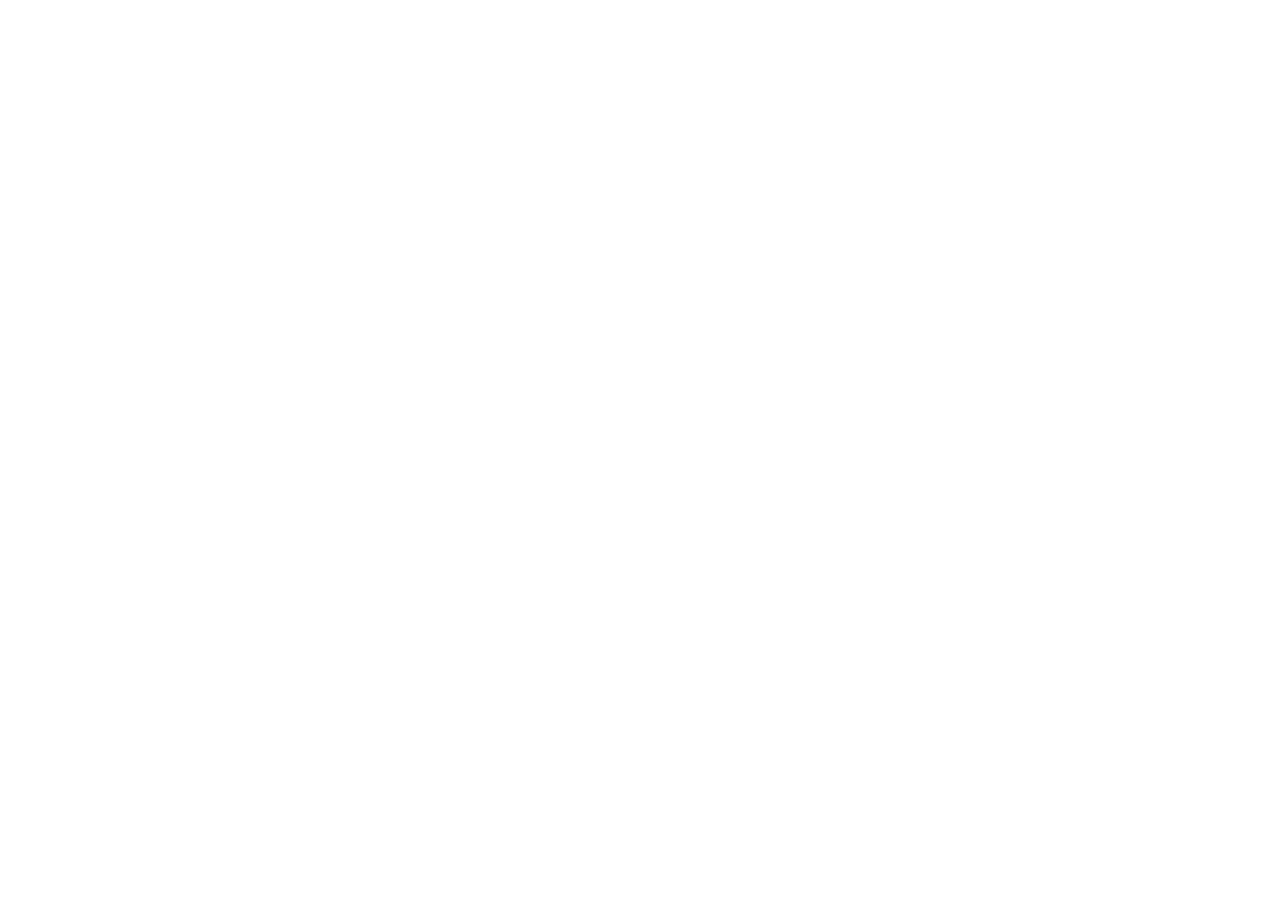
==== index.html @ 3509c4d0 "primeira pag" ====
<!DOCTYPE html>
<html lang="pt-br">
<head>
    <meta charset="UTF-8">
    <meta name="viewport" content="width=device-width, initial-scale=1.0">
    <link rel="shortcut icon" href="pacote-d013/favicon.ico" type="image/x-icon">
    <title>Projeto redes sociais</title>
</head>
<body>
    
</body>
</html>
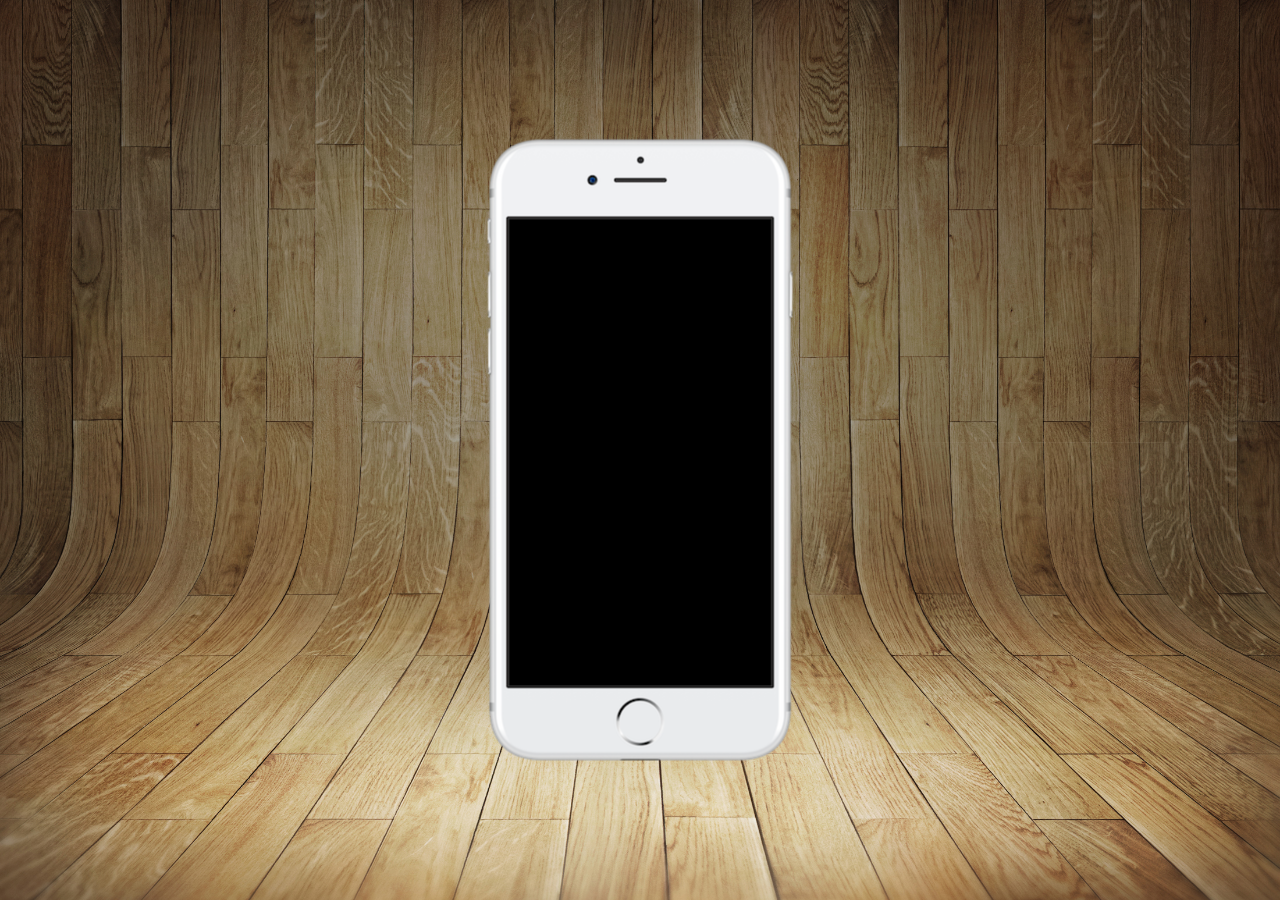
==== commit 57c4f2f6: "atualizamento" ====
--- a/index.html
+++ b/index.html
@@ -5,8 +5,17 @@
     <meta name="viewport" content="width=device-width, initial-scale=1.0">
     <link rel="shortcut icon" href="pacote-d013/favicon.ico" type="image/x-icon">
     <title>Projeto redes sociais</title>
+    <link rel="stylesheet" href="estilos/style.css">
 </head>
 <body>
+    <main>
+        <section id="telefone">
+
+        </section>
+        <section id="redes">
+
+        </section>
+    </main>
     
 </body>
 </html>--- a/estilos/style.css
+++ b/estilos/style.css
@@ -0,0 +1,36 @@
+@charset "UTF-8";
+
+*{
+    margin: 0px;
+    padding: 0px;
+    font-family: Arial, Helvetica, sans-serif;
+}
+
+html, body{
+    height: 100vh;
+    width: 100vw;
+    background-color: black;
+}
+
+body{
+background: url('../pacote-d013/imagens/fundo-madeira.jpg') no-repeat, top center;
+background-size: cover;
+background-attachment: fixed;
+}
+main{
+    height: 100vh;
+    position: relative;
+  
+}
+#telefone{ 
+    position: absolute;
+    top: 50%;
+    left: 50%;
+transform: translate(-50%, -50%);
+
+    height: 627px;
+    width: 311px;
+    background-color: blue;
+    background: url(../pacote-d013/imagens/frame-iphone.png) no-repeat;
+
+}
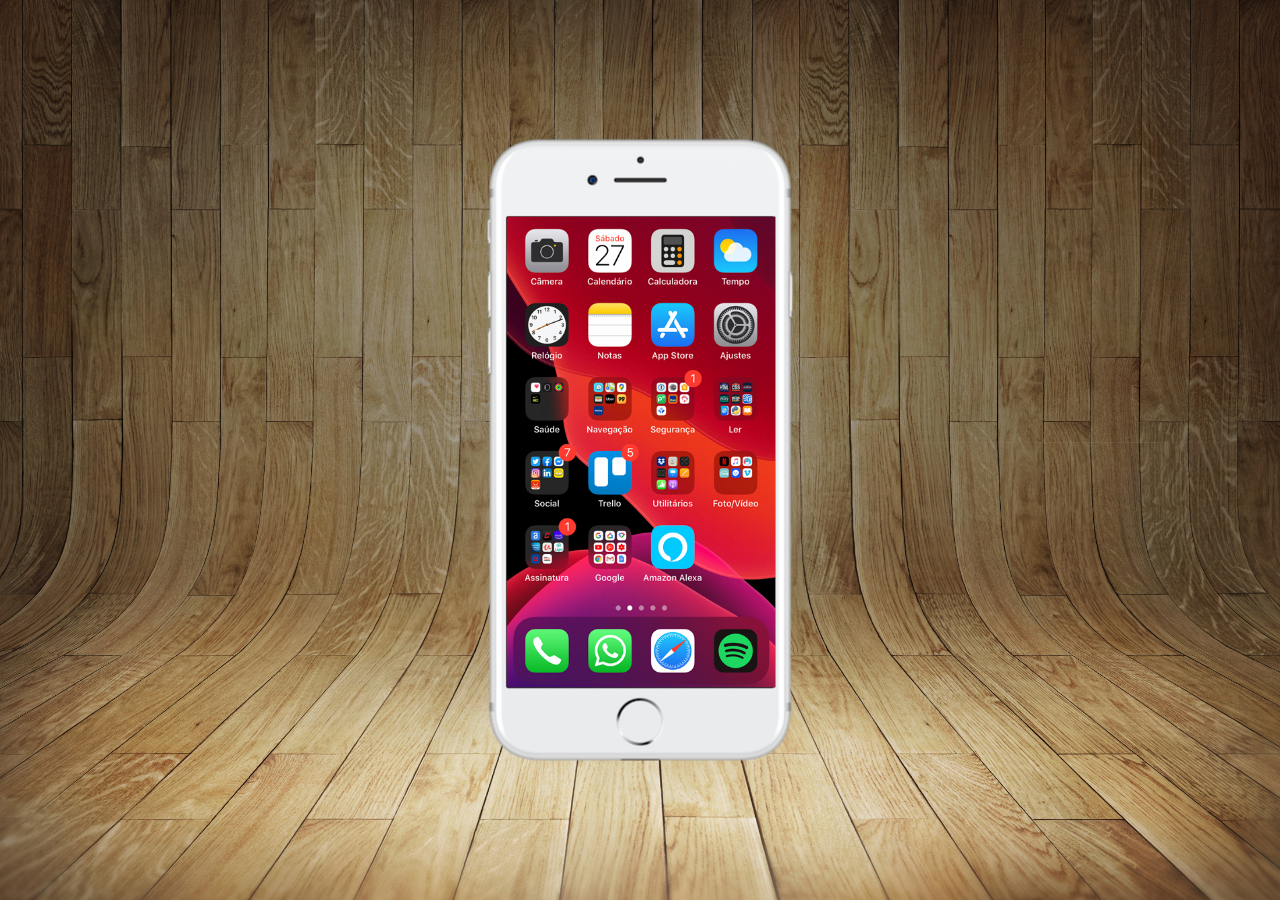
==== commit 6db7ca01: "criei home" ====
--- a/index.html
+++ b/index.html
@@ -10,7 +10,7 @@
 <body>
     <main>
         <section id="telefone">
-
+<iframe src="home.html" name="tela" id="tela" frameborder="0"></iframe>
         </section>
         <section id="redes">
 
--- a/estilos/style.css
+++ b/estilos/style.css
@@ -34,3 +34,11 @@
     background: url(../pacote-d013/imagens/frame-iphone.png) no-repeat;
 
 }
+
+iframe#tela{
+    position: relative;
+    top: 80px;
+    left: 22px;
+    width: 269px;
+    height: 471px;
+}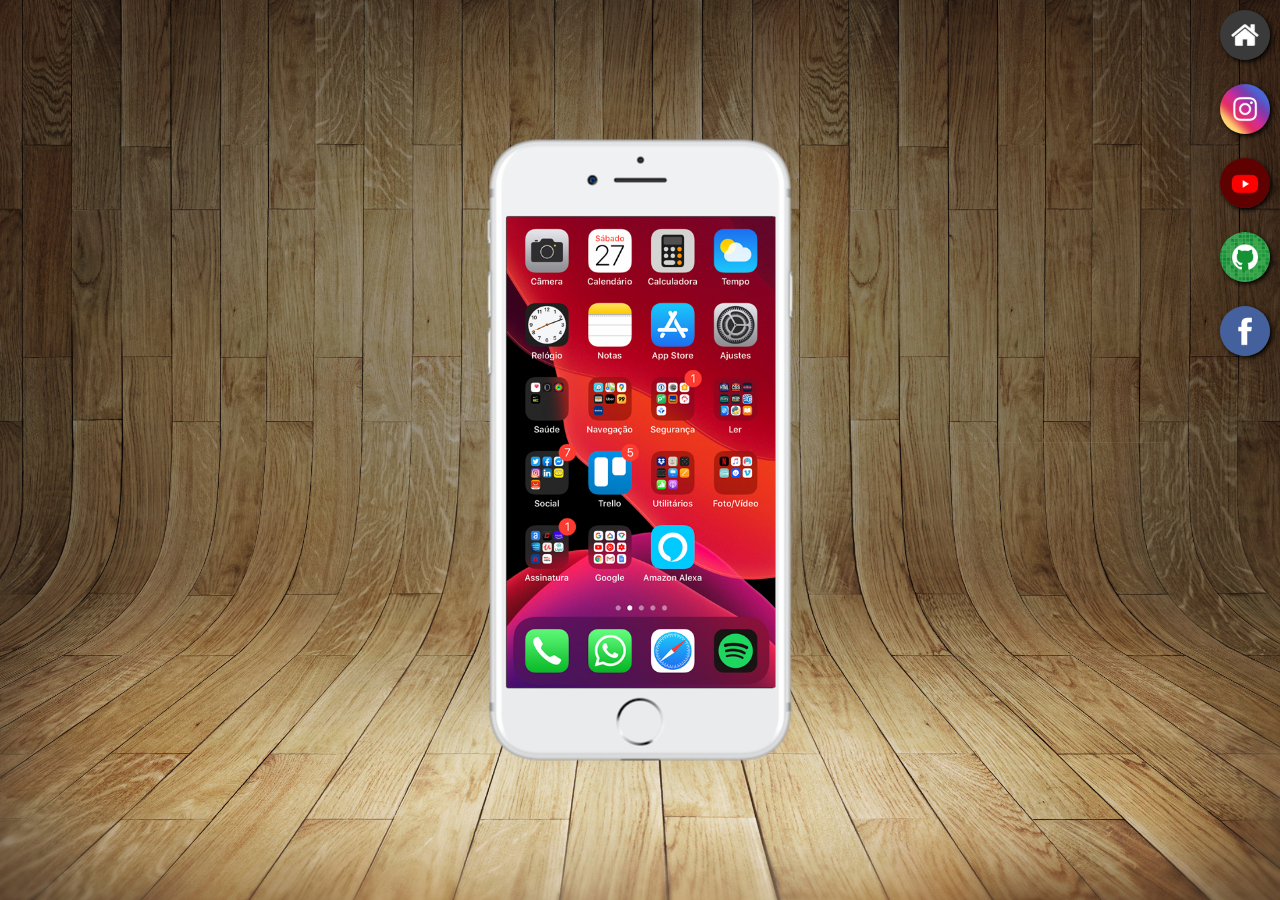
==== commit 6ca617a4: "criei botoes" ====
--- a/index.html
+++ b/index.html
@@ -13,6 +13,17 @@
 <iframe src="home.html" name="tela" id="tela" frameborder="0"></iframe>
         </section>
         <section id="redes">
+<a href="#" target="tela"><img src="pacote-d013/imagens/logo-home.jpg" alt="home"> </a><br>
+
+<a href="#" target="tela"> <img src="pacote-d013/imagens/logo-instagram.jpg" alt="logo-instagram"></a><br>
+
+<a href="#" target="tela"> <img src="pacote-d013/imagens/logo-youtube.jpg" alt="youtube"></a>
+<br>
+<a href="#" target="tela"><img src="pacote-d013/imagens/logo-github.jpg" alt="github"></a>
+<br>
+<a href="#" target="tela"> <img src="pacote-d013/imagens/logo-facebook.jpg" alt="logo-facebook"></a>
+
+
 
         </section>
     </main>
--- a/estilos/style.css
+++ b/estilos/style.css
@@ -41,4 +41,24 @@
     left: 22px;
     width: 269px;
     height: 471px;
+}
+section#redes > a > img
+{
+    width: 50px;
+    margin: 10px;
+    border-radius: 50%;
+    box-shadow: 2px 2px 5px black;
+    box-sizing: border-box;
+
+}
+
+section#redes{
+    text-align: right;
+
+}
+#redes img:hover{ border: solid 2px rgba(255, 255, 255, 0.664);
+    transform: translate(-3px, -3px);
+    box-shadow: 5px 5px 10px rgba(0, 0, 0, 0.329);
+    transition: border 1s;
+
 }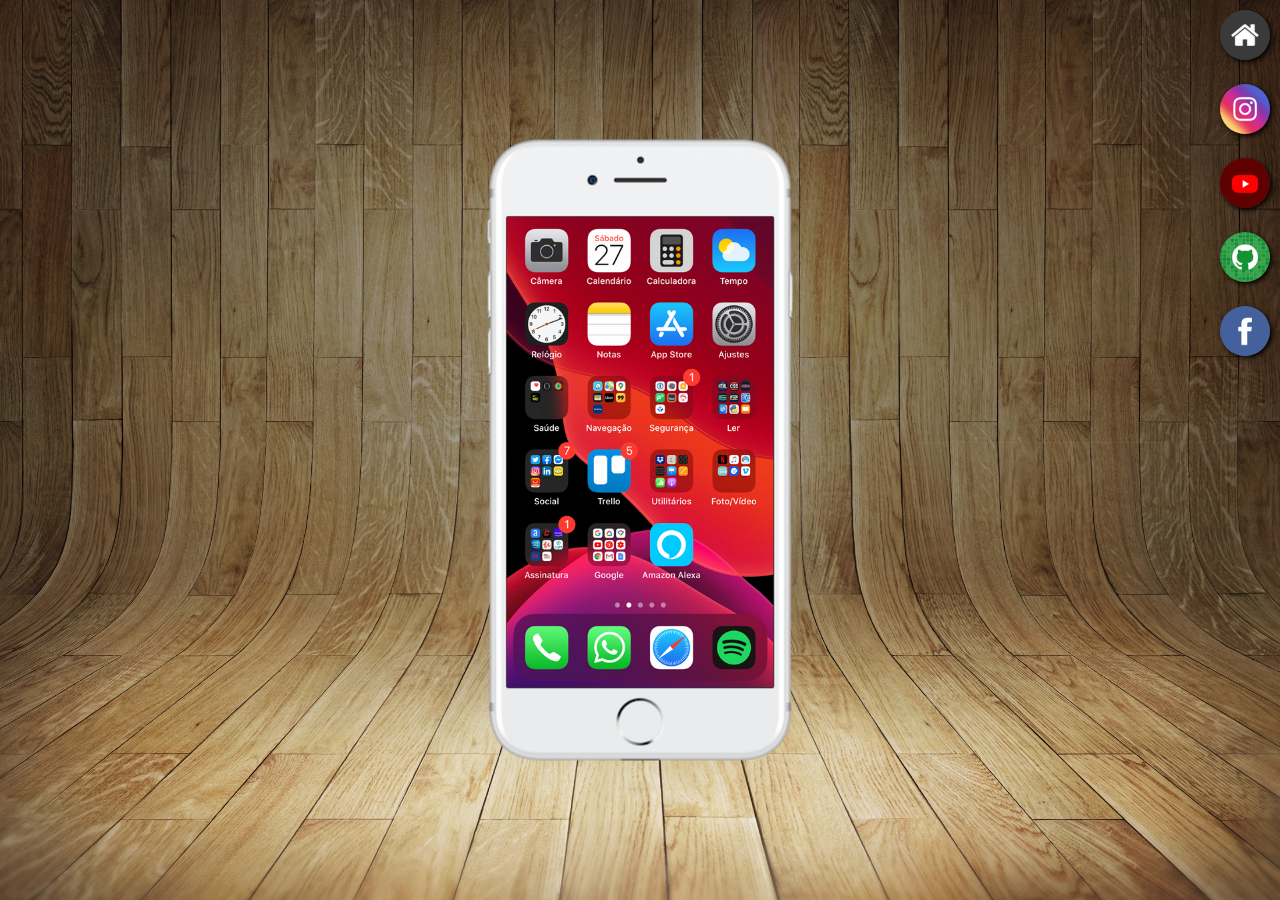
==== commit b16a3905: "A" ====
--- a/index.html
+++ b/index.html
@@ -13,15 +13,15 @@
 <iframe src="home.html" name="tela" id="tela" frameborder="0"></iframe>
         </section>
         <section id="redes">
-<a href="#" target="tela"><img src="pacote-d013/imagens/logo-home.jpg" alt="home"> </a><br>
+<a href="home.html" target="tela"><img src="pacote-d013/imagens/logo-home.jpg" alt="home"> </a><br>
 
-<a href="#" target="tela"> <img src="pacote-d013/imagens/logo-instagram.jpg" alt="logo-instagram"></a><br>
+<a href="insta.html" target="tela"> <img src="pacote-d013/imagens/logo-instagram.jpg" alt="logo-instagram"></a><br>
 
-<a href="#" target="tela"> <img src="pacote-d013/imagens/logo-youtube.jpg" alt="youtube"></a>
+<a href="youtube.html" target="tela"> <img src="pacote-d013/imagens/logo-youtube.jpg" alt="youtube"></a>
 <br>
-<a href="#" target="tela"><img src="pacote-d013/imagens/logo-github.jpg" alt="github"></a>
+<a href="github.html" target="tela"><img src="pacote-d013/imagens/logo-github.jpg" alt="github"></a>
 <br>
-<a href="#" target="tela"> <img src="pacote-d013/imagens/logo-facebook.jpg" alt="logo-facebook"></a>
+<a href="face.html" target="tela"> <img src="pacote-d013/imagens/logo-facebook.jpg" alt="logo-facebook"></a>
 
 
 
--- a/estilos/style.css
+++ b/estilos/style.css
@@ -39,7 +39,7 @@
     position: relative;
     top: 80px;
     left: 22px;
-    width: 269px;
+    width: 267px;
     height: 471px;
 }
 section#redes > a > img
